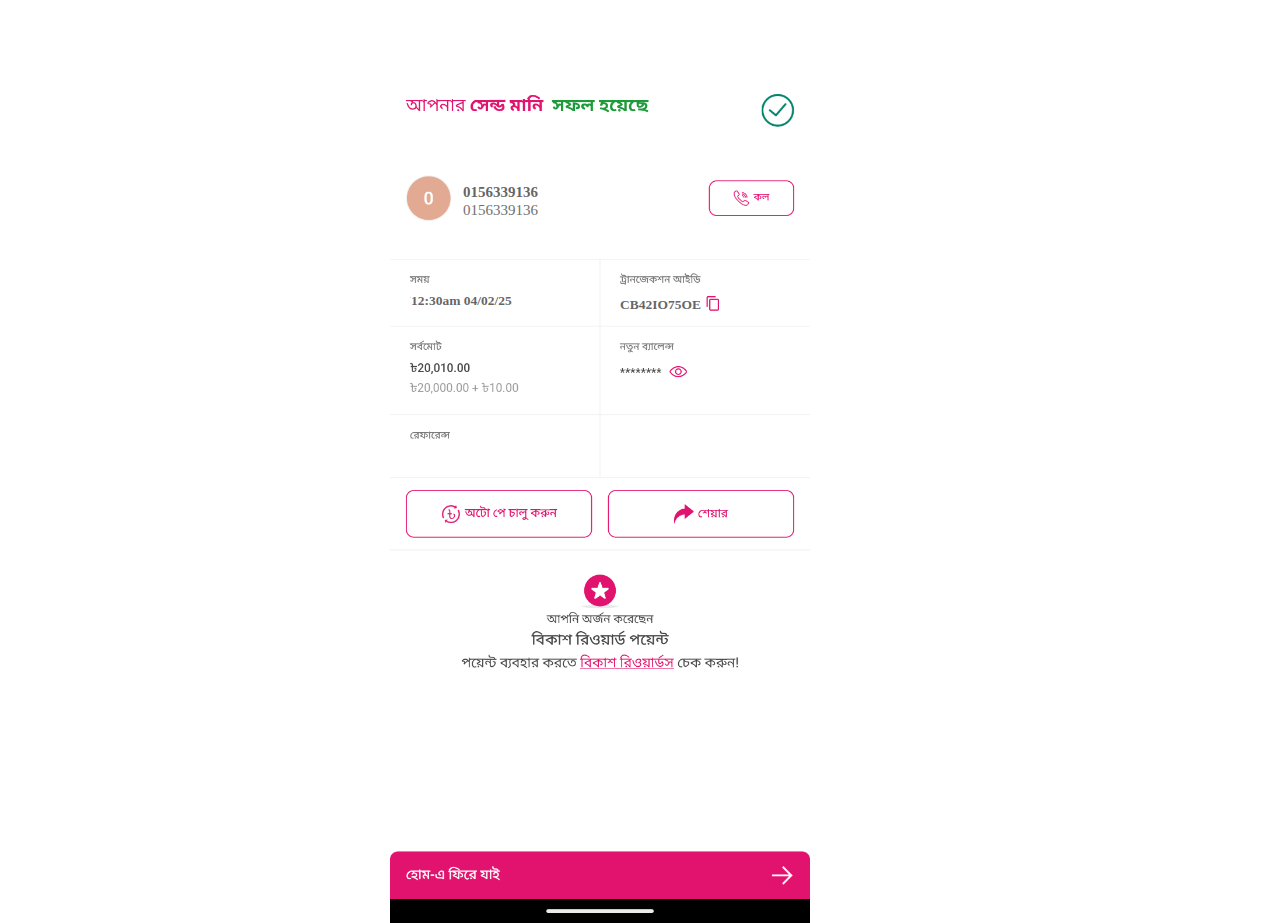
==== send.html @ 6f3acf24 "fixed" ====
<!DOCTYPE html>
<html lang="en">

<head>
    <meta charset="UTF-8">
    <meta name="viewport" content="width=device-width, initial-scale=1.0">
    <title></title>
    <link rel="stylesheet" href="style.css">
</head>

<body>
    <div class="container">
        <div class="bk-send ">
            <img src="./img/send-mony.png" alt="">
            <div contenteditable="" class="number-1">0156339136</div>
            <div contenteditable="" class="number-2">0156339136</div>

            <!-- time -->
        <div contenteditable="" class="time">12:30am 04/02/25</div>
        <div contenteditable="" class="id">cb42io75oe</div>
        </div>
    </div>

</body>

</html>
---- style.css ----
*{
    margin: 0;
    padding: 0;
    box-sizing: border-box;
    
}
.container{
    width: 100%;
    margin:0 auto;
    max-width: 500px;
    /* border: 1px solid; */
    margin-top: 30px;
   
}
.bk-send{
    display: flex; 
    justify-content: center;
    position: relative;
    width: 420px;
  
        /* Full width */

}
img{
    width: 100%;
    height:auto;
   
}
.mony{
 /* border: 1px solid; */
 background: white;
 width: 125px;
 height: 27px;
 display: flex ;
 justify-content: center;
 align-items: center;
 color: #E2136E;
 font-size: 15px;
 font-weight: 500;
 position: absolute ;
 z-index: 10;
 top: 31px;
 border-radius: 20px;
 left: 67px;
 outline: none;
 border: none;
}


.number-1,.number-2 {
    /* border: 1px solid; */
    border: border 1px solid black;
    background: white;
    width: fit-content;
    height: fit-content;
    display: flex;
    justify-content: center;
    align-items: center;
    color: #494949d9;
    font-size: 15px;
    font-weight: 550;
    position: absolute;
    z-index: 10;
    top: 154px;
     left: 73px;
    outline: none;
}

.number-2{
    color:#717171;
    font-weight: 400;
        top: 172px;
        left: 73px;
        outline: none;
        border:none
    }

    .time{
        position: absolute ;
        z-index: 10;
        top: 263px;
            left: 21px;
            outline: none;
            border: none;
            font-size: 13.5px;
            font-weight: 550;
            color: #494949d9;
            background: white;
    }
    .id{
        position: absolute ;
        z-index: 10;
        text-transform: uppercase;
        top: 267px;
            left: 230px;
            outline: none;
            border: none;
            font-size: 13.5px;
            font-weight: 700;
            color: #494949d9;
            background: white;
    }
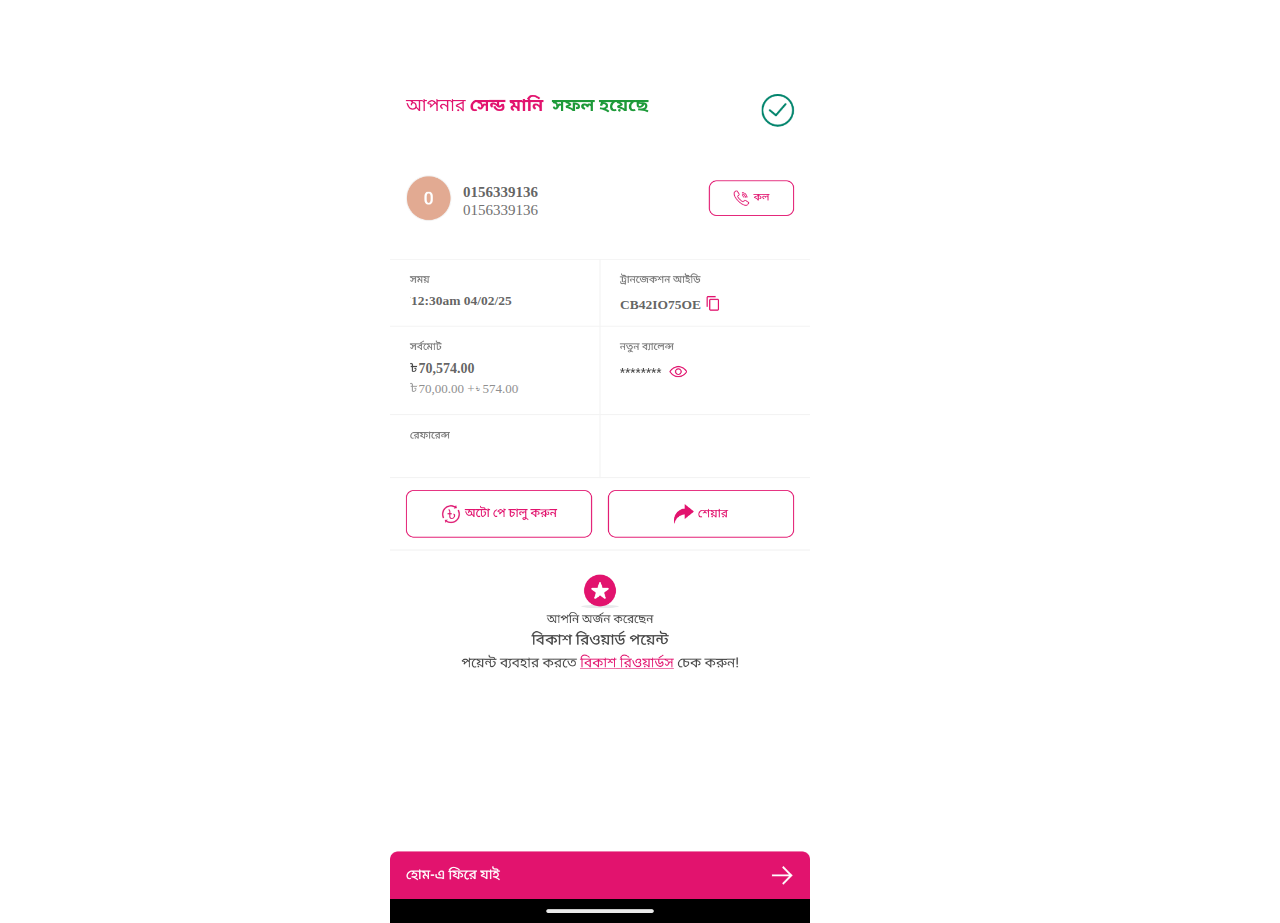
==== commit ec812792: "fixed" ====
--- a/send.html
+++ b/send.html
@@ -18,6 +18,10 @@
             <!-- time -->
         <div contenteditable="" class="time">12:30am 04/02/25</div>
         <div contenteditable="" class="id">cb42io75oe</div>
+
+        <!-- total money -->
+        <div contenteditable="" class="total-1">70,574.00</div>
+        <div contenteditable="" class="total-2">70,00.00 + <span style="display: inline-block; font-size: 10px; margin:0 2px;">৳ </span>  574.00 </div>
         </div>
     </div>
 
--- a/style.css
+++ b/style.css
@@ -99,4 +99,39 @@
             font-weight: 700;
             color: #494949d9;
             background: white;
-    }+    }
+
+
+
+        .total-1,
+        .total-2 {
+            /* border: 1px solid; */
+            border: border 1px solid black;
+            background: white;
+            width: fit-content;
+            height: fit-content;
+            display: flex;
+            justify-content: center;
+            align-items: center;
+            color: #494949d9;
+            font-size: 14px;
+            font-weight: 550;
+            position: absolute;
+            z-index: 10;
+            top: 331px;
+            left: 28.4px;
+            outline: none;
+        }
+    
+        .total-2 {
+            color: #8f8f8f;
+            font-weight: 500;
+            top: 351px;
+            left: 28.4px;
+            font-size: 13px;
+            outline: none;
+            border: none;
+            
+
+            
+        }